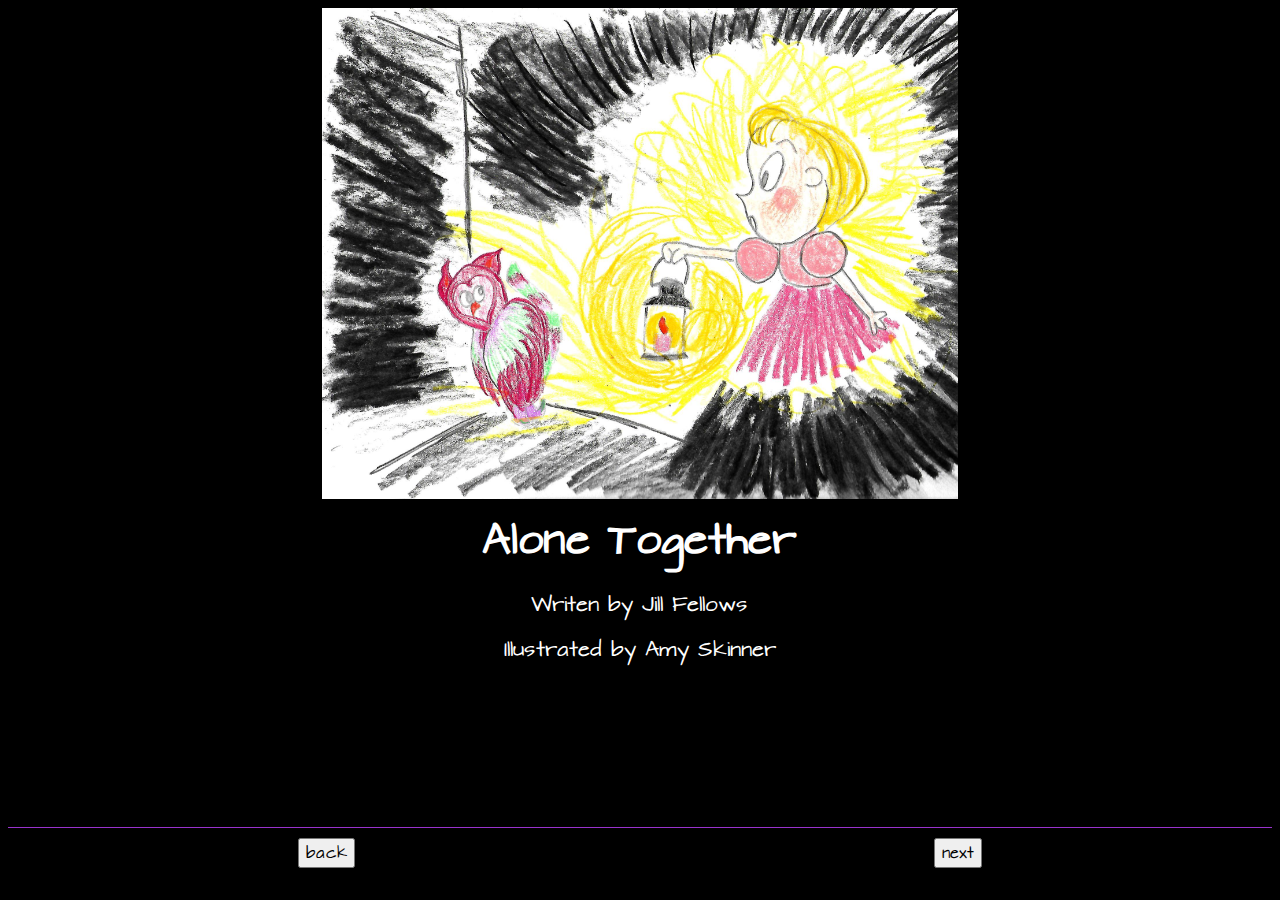
==== html/alonetogether.html @ cefae25e "change png file to jpg" ====
<!DOCTYPE html>
<html lang="en">
<head>
    <meta charset="UTF-8">
    <meta name="viewport" content="width=device-width, height=device-height">
    <title>Alone Together the Story</title>
    <meta name="author" content="Evan Sklarski">
    <link rel="icon" href="../images/alone-together-favicon.png">
    <link rel="stylesheet" href="../css/alonetogether.css">
    <script src="../js/alonetogether.js"></script>
</head>

<body>
    <div id="container">

    <!-- blank page to space title page -->
        <div class="empty-container page" id="0" style="display: block;">
            <div class="enforced-ratio"></div>
        </div>
    <!-- title page -->
        <div class="image-container page" id="1" style="display: block;">
            <div class="enforced-ratio-title">
                <img src="../images/FindingTotyn.jpg" alt="Title Page" class="page-image-title" loading="eager">
                <h3>Alone Together</h3>
                <p class="centered-text">Writen by Jill Fellows</p>
                <p class="centered-text">Illustrated by Amy Skinner</p>
            </div>
        </div>

    <!-- page 2 -->
        <div class="image-container page" id="2" style="display: none;">
            <div class="enforced-ratio-image">
                <img src="../images/Family.jpg" alt="Page 2" class="page-image" loading="lazy">
            </div>
        </div>
    <!-- page 3 -->
        <div class="text-container page" id="3" style="display: none;">
            <div class="enforced-ratio-text">
                <p>Audrey lived in a house that was connected to the houses on either side in a long row stretching out for what seemed like forever. Or at least tothe end of the block, which was basically forever. All the houses looked the same. And inside people lived, with only the thin walls between them.</p>
                <p>Alone. But together too.</p>
                <p>Sometimes it annoyed Audrey, how close everyone was. She could sometimes hear a neighbour bumping against their wall, or vacuuming their floor when she was trying to sleep. And when she played outside, the yappy dog next door scared her.</p>
                <p>But Audrey was happy. She loved her mom, and her dad. She loved her cat, Critter (even though Critter didn’t like her very much.) She was happy.</p>
                <p>But that was before the pandemic. The pandemic seemed to happen all at once. And now Audrey had to stay home. She had to wash her hands. All. The. Time. She couldn’t play in the playground. She couldn’t see her friends.</p>
                <p>She was alone.</p>
                <p>Audrey hated it. It was boring. And it was weird.</p>
                <p>Every day was weird now. So weird that the weird was beginning to feel normal. But she knew it wasn’t normal.</p>
                <p>It was the pandemic.</p>
                <p>Sometimes it was hard to remember what things had been like before the pandemic. Audrey did remember, if she thought hard about it. She remembered  birthday parties. She remembered daycare. She remembered swimming pools and splash parks.</p>
                <p>Mostly, she remembered kids. Lots and lots of kids.</p>
                <p>But now things were weird.</p>
                <p>There were good things about the pandemic. Audrey was allowed to watch a lot more cartoons. Tyler couldn’t steal her favourite toy at daycare. True, she couldn’t play with her favourite toy, but it was good to know that Tyler didn’t have it either! And she got to stay in her pyjamas all day if she wanted.</p>
                <p>Things weren’t exactly bad.</p>
                <p>They were just weird.</p>
                <p>And she had to wash her hands. All. The. Time.</p>
            </div>
        </div>

    <!-- page 4 -->
        <div class="image-container page" id="4" style="display: none;">
            <div class="enforced-ratio-image">
                <img src="../images/houses.jpg" alt="Page 4" class="page-image" loading="lazy">
            </div>
        </div>
    <!-- page 5 -->
        <div class="text-container page" id="5" style="display: none;">
            <div class="enforced-ratio-text">
                <p>“I know how to do it,” she shouted at Daddy when he soaped up her hands after they got home from a walk.</p>
                <p>“I know you do, sweetheart,” Daddy said, “but you aren’t doing a good enough job. We need to make sure that all the germs are gone.”</p>
                <p>Audrey hated germs. Germs were weird. Germs were part of the pandemic. They made people sick. And they could move from person to person if you weren’t careful not to touch anything and wash your hands. All. The. Time.</p>
                <p>Audrey thought it was like a story. Like she was a princess in a tower, locked away, so that she could be protected from the pandemic.</p>
                <p>“Do you think a prince will come save us?” Audrey asked, after Daddy had scrubbed her hands.</p>
                <p>“What?” Daddy asked. But he wasn’t really listening. He was looking at his phone. Audrey hated phones.</p>
                <p>She left Daddy and climbed up the stairs to find Mum. Mum was working. Sometimes she put a sign on the door telling Audrey that she was in a meeting. But there was no sign right now. So Audrey pushed the door open.</p>
                <p>“Hi,” she called out, flopping on the bed in Mum’s office. Once, before the pandemic, the bed was a place where Audrey’s grandparents would sleep  when they came to visit. Now it was mostly a place for Critter to sleep.</p>
                <p>Critter was there now. He lifted his head and glared at Audrey. She stuck her tongue out at him.</p>
                <p>“Mmm,” Mum was frowning at her computer. “Did you have a good walk?”</p>
                <p>“Yes,” Audrey said. “We found seven mud puddles to splash in.”</p>
                <p>“Mmm,” Mum wasn’t really listening either.</p>
            </div>
        </div>

    <!-- page 6 -->
        <div class="image-container page" id="6" style="display: none;">
            <div class="enforced-ratio-image">
                <img src="../images/puddles.jpg" alt="Page 6" class="page-image-portrait" loading="lazy">
            </div>
        </div>
    <!-- page 7 -->
        <div class="text-container page" id="7" style="display: none;">
            <div class="enforced-ratio-text">
                <p>“Mum, is a prince going to come rescue me?”</p>
                <p>“What?” Mum looked up from the screen. “What do you mean, rescue you?”</p>
                <p>“Cause I’m trapped in a tower. I’m a princess.”</p>
                <p>“You aren’t trapped,” Mum said. “You just went out for a walk.”</p>
                <p>“But I can’t go and play with anyone. Like a princess.”</p>
                <p>“Then you’ll just have to go play by yourself.”</p>
                <p>“Is a prince coming?” Audrey asked again.</p>
                <p>“Like in your fairy tales?” Mum asked.</p>
                <p>Audrey nodded. “Yup. We need a prince to come and. . . and fight the pandemic, and then we wouldn’t be locked up. Then things wouldn’t be weird anymore.”</p>
                <p>Mum smiled. “It’s a good thought, kid,” she said. “But you don’t need a prince.”</p>
                <p>“I don’t?” Audrey asked.</p>
                <p>“No,” mum said. “I think you can rescue yourself. You just need to figure out how.” Then mum’s computer made a little ping. Mum turned to it, muttering one of those words Audrey was never allowed to say.</p>
                <p>Audrey stayed for a few more minutes. She tossed pencils and paperclips at Critter for a while, watching him get madder and madder. When he hissed, she knew it was time to leave. She wasn’t sure that mum was right. After all, she didn’t really know what a pandemic was. So how was she going to fight it?</p>
                <p>She wandered into her room, but she had already played with all the toys in there a hundred times. So she crawled down the long hallway, pretending to be a cat herself. If she was a cat, she wouldn’t be grumpy like Critter. She’d be fun. And happy.</p>
                <p>She was happy. But everything was just so. . . weird.</p>
            </div>
        </div>

    <!-- page 8 -->
        <div class="image-container page" id="8" style="display: none;">
            <div class="enforced-ratio-image">
                <img src="../images/FindingTotyn.jpg" alt="Page 8" class="page-image" loading="lazy">
            </div>
        </div>
    <!-- page 9 -->
        <div class="text-container page" id="9" style="display: none;">
            <div class="enforced-ratio-text">
                <p>Then she heard someone crying.</p>
                <p>She followed the noise. She tiptoed though her parents’ bedroom. She searched under the bed, and behind the chair, but couldn’t find anything. So she sat on the bed and listened until she heard the cry again.</p>
                <p>She followed it into her parents’ bathroom.</p>
                <p>There, curled on the floor behind the shower door, Audrey saw a small creature that looked sort of like an owl, except it also looked sort of like a cat.</p>
                <p>It was Totyn.</p>
                <p>She hadn’t really seen him since she had started going to daycare. He was smaller than she remembered. But maybe she had just gotten bigger.</p>
                <p>“Totyn,” she shouted. Totyn squeaked in surprise. “Will you play with me?”</p>
                <p>Totyn shook his head. “I can’t,” he said.</p>
                <p>“Why not?” Audrey asked.</p>
                <p>“Because everything is scary. I might have germs.” He shivered. But Audrey didn’t think he was cold. Sometimes people shiver when they’re scared too.</p>
                <p>Audrey sat beside Totyn, thinking. Totyn was her friend. So there must be something she could do to help. But she didn’t know how to make him feel better. She decided she needed some help.</p>
                <p>Audrey stood up. “I can fix this,” she said. “Just let me go talk to Daddy. Stay here, okay?”</p>
                <p>Totyn looked at her with big scared eyes, but he nodded.</p>
                <p>Satisfied that he wasn’t going to leave, Audrey ran back downstairs. Daddy was cooking dinner, stirring the saucepan with one hand and looking at his phone with the other. The radio was on, but it wasn’t playing songs or anything good. It was news.</p>
            </div>
        </div>

    <!-- page 10 -->
        <div class="image-container page" id="10" style="display: none;">
            <div class="enforced-ratio-image">
                <img src="../images/Hooray.jpg" alt="Page 10" class="page-image-portrait" loading="lazy">
            </div>
        </div>
    <!-- page 11 -->
        <div class="text-container page" id="11" style="display: none;">
            <div class="enforced-ratio-text">
                <p>“Daddy, Totyn is here.”</p>
                <p>“Is he?” Daddy asked. “Well, why don’t you go play with him while I cook
                    dinner, okay?”</p>
                <p>“Okay, but Daddy?”</p>
                <p>“Yes?”</p>
                <p>“Totyn is scared.”</p>
                <p>“Why is he scared?” Daddy put his phone down looked at her.</p>
                <p>“Because he thinks the pandemic is going to come get him. He says he has germs.”</p>
                <p>Daddy laughed. “Audrey, sweetie, you can tell Totyn he doesn’t need to be scared.”</p>
                <p>“He doesn’t?”</p>
                <p>“Nope. Know why?”</p>
                <p>Audrey frowned, thinking. “Is it because he’s imaginary?”</p>
                <p>“Yes,” Daddy said. “I’m glad you found Totyn. I know you miss your friends. But Totyn can stay as long as you need.”</p>
                <p>Happy, Audrey ran back upstairs. But Totyn wasn’t where she had left him. She searched all over and finally found him on the window seat behind the curtain, with his face pressed up to the glass.</p>
                <p>“You don’t have to be scared, Totyn,” she announced proudly, climbing up beside him. “Imaginary friends can’t get germs.”</p>
                <p>“Are you sure?” Totyn whispered.</p>
                <p>“I think so,” Audrey replied. “But we could wash your hands just to make sure.”</p>
            </div>
        </div>

    <!-- page 12 -->
        <div class="image-container page" id="12" style="display: none;">
            <div class="enforced-ratio-image">
                <img src="../images/Handwash-crop.jpg" alt="Page 12" class="page-image-portrait" loading="lazy">
            </div>
        </div>
    <!-- page 13 -->
        <div class="text-container page" id="13" style="display: none;">
            <div class="enforced-ratio-text">
                <p>Totyn stared at his big paws. “I’ve never washed my hands before.”</p>
                <p>“I can show you,” Audrey said with confidence. “I know all about how to wash hands. I do it All. The. Time.”</p>
                <p>“Okay,” Totyn grinned.</p>
                <p>They both stared out the window in silence, watching the rain fall on a quiet street.</p>
                <p>“I don’t think any prince is coming to save us,” Audrey whispered.</p>
                <p>“I don’t need a prince,” Totyn replied, “Cause you saved me. You figured out how to protect me from the pandemic.”</p>
                <p>A light came on in the house across the street. And the house attached to it had the faint glow of a TV, and somewhere nearby she could hear a dog yapping, and a neighbour vacuuming.</p>
                <p>Audrey lived in a house that was connected to the houses on either side in a long row stretching out for what seemed like forever. And inside everyone lived, with only the thin walls separating them.</p>
                <p>They were all alone, locked up inside. But they were all together, too, protecting each other from the pandemic.</p>
                <p>And she thought that, maybe, no one needed a prince to save them. They were all going to save each other.</p>
                <p>She grinned. “Let’s play!” she said to Totyn.</p>
                <p>“Okay, but first you have to teach me how to wash my hands. Just in case.”</p>
                <p>Audrey nodded, and led Totyn to the bathroom.</p>
                <p>She was happy. Things were weird. But weird was okay.</p>
                <p>All the best adventures were weird, after all.</p>
            </div>
        </div>

    <!-- error page -->
        <div class="error-container page" id="14" style="display: none;">
            <div class="enforced-ratio-error">
                <img src="../images/FindingTotyn-icon.jpg" alt="Page 13" class="page-image-title" loading="eager">
                <p>Sorry, this doesn't currently work in portrait. Please rotate to landscape dimensions.</p>
            </div>
        </div>

    </div><!-- id="container" -->
</body>

<footer>
    <div id="story-footer" style="display: flex;">
        <div>
            <input type="button" value="back" id="nav-button-back" onclick="navigate('back');">
        </div>
        <div>
            <input type="button" value="next" id="nav-button-forward" onclick="navigate('forward');">
        </div>
    </div>
</footer>
</html>
---- css/alonetogether.css ----
:root {
    --background1: black;
    /* slateblue; */
    --background2: black;
    /* royalblue; */
}

@font-face {
    font-family: "ArchitectsDaughterRegular";
    src: url("../font/ArchitectsDaughter.ttf");
    font-weight: normal;
    font-style: normal;
}

* {
    font-family: "ArchitectsDaughterRegular";
}

body {
    background-color: black;
    color: white;
    text-align: center;
    scrollbar-color: darkorchid rgb(36, 12, 48);
    scrollbar-width: none;
    scroll-behavior: smooth;
}

table {
    margin: auto;
}

h2 {
    text-align: center;
}

h3 {
    font-size: 4vh;
    margin: 0px;
}

p {
    font-size: 3vh;
    text-align: left;
    line-height: 1.5;
}

#container {
    display: flex;
    height: 85vh;
    width: 98vw;
    margin: auto;
    flex-flow: row;
}

.empty-container {
    background: var(--background2);
    position: relative;
    width: 20%;
}

.text-container {
    background: var(--background2);
    width: 40%;
    position: relative;
    overflow-y: scroll;
}

.image-container {
    background: var(--background1);
    width: 60%;
    position: relative;
}

.error-container {
    background: var(--background1);
    width: 100%;
    position: relative;
}

*[class="enforced-ratio"] {
    position: absolute;
    top: 0; bottom: 0; left: 0; right: 0;
    color: white;
    font-size: 24px;
    text-align: center;
    margin: auto;
}

.enforced-ratio-text {
    width: calc(100% - 20px);
    padding-left: 10px;
    padding-right: 10px;
    margin-top: -10px;
}

.enforced-ratio-image {
    width: 100%;
    height: 100%;
}

.enforced-ratio-title {
    width: 100%;
    height: 100%;
}

.enforced-ratio-error {
    padding: 20px;
}

*[class="page-image"] {
    max-height: 100%;
    max-width: 100%;
    width: auto;
    height: auto;
    position: absolute;
    top: 0;
    bottom: 0;
    left: 0;
    right: 0;
    margin: auto;
    object-fit: contain;
}

.page-image-portrait {
    max-height: 99%;
}

.page-image-title {
    width: 100%;
    max-height: 60%;
    object-fit: contain;
}

.centered-text {
    text-align: center;
}

#story-footer {
    justify-content: space-around;
    border-top: 1px solid darkorchid;
    padding-top: 10px;
}

/* #nav-button-back {
}

#nav-button-forward {
} */

/* tablet */
@media only screen and (min-width: 850px)
{
    #container {
        height: 90vh;
    }

    p {
        font-size: 2.5vh;
    }
}

/* desktop */
@media only screen and (min-width: 1000px)
{
    #container {
        height: 91vh;
    }

    p {
        font-size: 2vh;
    }
}
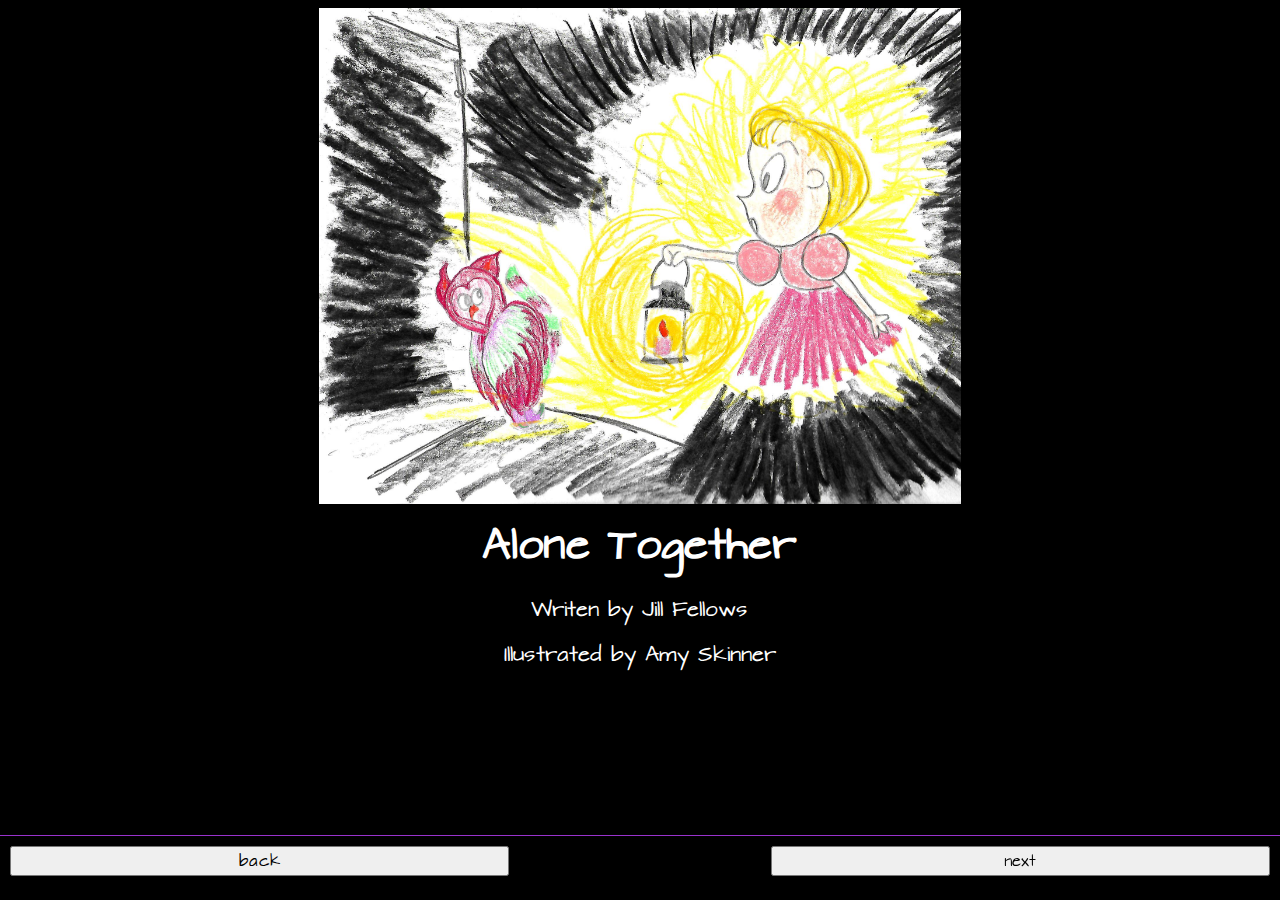
==== commit b46c9e0a: "change footer to <div> instead of <footer>" ====
--- a/html/alonetogether.html
+++ b/html/alonetogether.html
@@ -36,22 +36,29 @@
     <!-- page 3 -->
         <div class="text-container page" id="3" style="display: none;">
             <div class="enforced-ratio-text">
-                <p>Audrey lived in a house that was connected to the houses on either side in a long row stretching out for what seemed like forever. Or at least tothe end of the block, which was basically forever. All the houses looked the same. And inside people lived, with only the thin walls between them.</p>
+                <p>Audrey lived in a house that was connected to the houses on either side in a long row stretching out for what seemed like forever. Or at least to the end of the block, which was basically forever. All the houses looked the same. And inside people lived, with only the thin walls between them.</p>
                 <p>Alone. But together too.</p>
                 <p>Sometimes it annoyed Audrey, how close everyone was. She could sometimes hear a neighbour bumping against their wall, or vacuuming their floor when she was trying to sleep. And when she played outside, the yappy dog next door scared her.</p>
                 <p>But Audrey was happy. She loved her mom, and her dad. She loved her cat, Critter (even though Critter didn’t like her very much.) She was happy.</p>
-                <p>But that was before the pandemic. The pandemic seemed to happen all at once. And now Audrey had to stay home. She had to wash her hands. All. The. Time. She couldn’t play in the playground. She couldn’t see her friends.</p>
+                <p>But that was before the pandemic. The pandemic seemed to happen all at once. And now Audrey had to stay home. She had to wash her hands...</p>
+                <p>All.</p>
+                <p>The.</p>
+                <p>Time.</p>
+                <p>She couldn’t play in the playground. She couldn’t see her friends.</p>
                 <p>She was alone.</p>
                 <p>Audrey hated it. It was boring. And it was weird.</p>
                 <p>Every day was weird now. So weird that the weird was beginning to feel normal. But she knew it wasn’t normal.</p>
                 <p>It was the pandemic.</p>
-                <p>Sometimes it was hard to remember what things had been like before the pandemic. Audrey did remember, if she thought hard about it. She remembered  birthday parties. She remembered daycare. She remembered swimming pools and splash parks.</p>
+                <p>Sometimes it was hard to remember what things had been like before the pandemic. Audrey did remember, if she thought hard about it. She remembered birthday parties. She remembered daycare. She remembered swimming pools and splash parks.</p>
                 <p>Mostly, she remembered kids. Lots and lots of kids.</p>
                 <p>But now things were weird.</p>
                 <p>There were good things about the pandemic. Audrey was allowed to watch a lot more cartoons. Tyler couldn’t steal her favourite toy at daycare. True, she couldn’t play with her favourite toy, but it was good to know that Tyler didn’t have it either! And she got to stay in her pyjamas all day if she wanted.</p>
                 <p>Things weren’t exactly bad.</p>
                 <p>They were just weird.</p>
-                <p>And she had to wash her hands. All. The. Time.</p>
+                <p>And she had to wash her hands...</p>
+                <p>All.</p>
+                <p>The.</p>
+                <p>Time.</p>
             </div>
         </div>
 
@@ -66,12 +73,16 @@
             <div class="enforced-ratio-text">
                 <p>“I know how to do it,” she shouted at Daddy when he soaped up her hands after they got home from a walk.</p>
                 <p>“I know you do, sweetheart,” Daddy said, “but you aren’t doing a good enough job. We need to make sure that all the germs are gone.”</p>
-                <p>Audrey hated germs. Germs were weird. Germs were part of the pandemic. They made people sick. And they could move from person to person if you weren’t careful not to touch anything and wash your hands. All. The. Time.</p>
+                <p>Audrey hated germs.</p>
+                <p>Germs were weird. Germs were part of the pandemic. They made people sick. And they could move from person to person if you weren’t careful not to touch anything and wash your hands...</p>
+                <p>All.</p>
+                <p>The.</p>
+                <p>Time.</p>
                 <p>Audrey thought it was like a story. Like she was a princess in a tower, locked away, so that she could be protected from the pandemic.</p>
                 <p>“Do you think a prince will come save us?” Audrey asked, after Daddy had scrubbed her hands.</p>
                 <p>“What?” Daddy asked. But he wasn’t really listening. He was looking at his phone. Audrey hated phones.</p>
                 <p>She left Daddy and climbed up the stairs to find Mum. Mum was working. Sometimes she put a sign on the door telling Audrey that she was in a meeting. But there was no sign right now. So Audrey pushed the door open.</p>
-                <p>“Hi,” she called out, flopping on the bed in Mum’s office. Once, before the pandemic, the bed was a place where Audrey’s grandparents would sleep  when they came to visit. Now it was mostly a place for Critter to sleep.</p>
+                <p>“Hi,” she called out, flopping on the bed in Mum’s office. Once, before the pandemic, the bed was a place where Audrey’s grandparents would sleep when they came to visit. Now it was mostly a place for Critter to sleep.</p>
                 <p>Critter was there now. He lifted his head and glared at Audrey. She stuck her tongue out at him.</p>
                 <p>“Mmm,” Mum was frowning at her computer. “Did you have a good walk?”</p>
                 <p>“Yes,” Audrey said. “We found seven mud puddles to splash in.”</p>
@@ -171,7 +182,7 @@
         <div class="text-container page" id="13" style="display: none;">
             <div class="enforced-ratio-text">
                 <p>Totyn stared at his big paws. “I’ve never washed my hands before.”</p>
-                <p>“I can show you,” Audrey said with confidence. “I know all about how to wash hands. I do it All. The. Time.”</p>
+                <p>“I can show you,” Audrey said with confidence. “I know all about how to wash hands. I do it, all the time!"
                 <p>“Okay,” Totyn grinned.</p>
                 <p>They both stared out the window in silence, watching the rain fall on a quiet street.</p>
                 <p>“I don’t think any prince is coming to save us,” Audrey whispered.</p>
@@ -192,21 +203,16 @@
         <div class="error-container page" id="14" style="display: none;">
             <div class="enforced-ratio-error">
                 <img src="../images/FindingTotyn-icon.jpg" alt="Page 13" class="page-image-title" loading="eager">
-                <p>Sorry, this doesn't currently work in portrait. Please rotate to landscape dimensions.</p>
+                <p>Sorry, this doesn't currently work in portrait. Please rotate your device to continue reading.</p>
             </div>
         </div>
 
     </div><!-- id="container" -->
+
+<!-- footer -->
+    <div id="story-footer" style="display: flex;">
+            <input type="button" value="back" id="nav-button-back" onclick="navigate('back');">
+            <input type="button" value="next" id="nav-button-forward" onclick="navigate('forward');">
+    </div>
 </body>
-
-<footer>
-    <div id="story-footer" style="display: flex;">
-        <div>
-            <input type="button" value="back" id="nav-button-back" onclick="navigate('back');">
-        </div>
-        <div>
-            <input type="button" value="next" id="nav-button-forward" onclick="navigate('forward');">
-        </div>
-    </div>
-</footer>
 </html>--- a/css/alonetogether.css
+++ b/css/alonetogether.css
@@ -46,7 +46,7 @@
 
 #container {
     display: flex;
-    height: 85vh;
+    height: calc(90vh - 20px);
     width: 98vw;
     margin: auto;
     flex-flow: row;
@@ -104,12 +104,13 @@
 }
 
 .enforced-ratio-error {
-    padding: 20px;
+    padding-left: 20px;
+    padding-right: 20px;
 }
 
 *[class="page-image"] {
-    max-height: 100%;
-    max-width: 100%;
+    max-height: 99%;
+    max-width: 99%;
     width: auto;
     height: auto;
     position: absolute;
@@ -136,22 +137,37 @@
 }
 
 #story-footer {
-    justify-content: space-around;
+    position: absolute;
+    width: 100vw;
+    bottom: 0;
+    left: 0;
     border-top: 1px solid darkorchid;
     padding-top: 10px;
+    height: 10vh;
 }
 
-/* #nav-button-back {
+*[id^='nav-button-'] {
+    width: 39%;
+    position: fixed;
+}
+
+#nav-button-back {
+    left: 10px;
 }
 
 #nav-button-forward {
-} */
+    right: 10px;
+}
 
 /* tablet */
 @media only screen and (min-width: 850px)
 {
     #container {
-        height: 90vh;
+        height: calc(93vh - 20px);
+    }
+
+    #story-footer {
+        height: 7vh;
     }
 
     p {
@@ -163,7 +179,11 @@
 @media only screen and (min-width: 1000px)
 {
     #container {
-        height: 91vh;
+        height: calc(94vh - 20px);
+    }
+
+    #story-footer {
+        height: 6vh;
     }
 
     p {
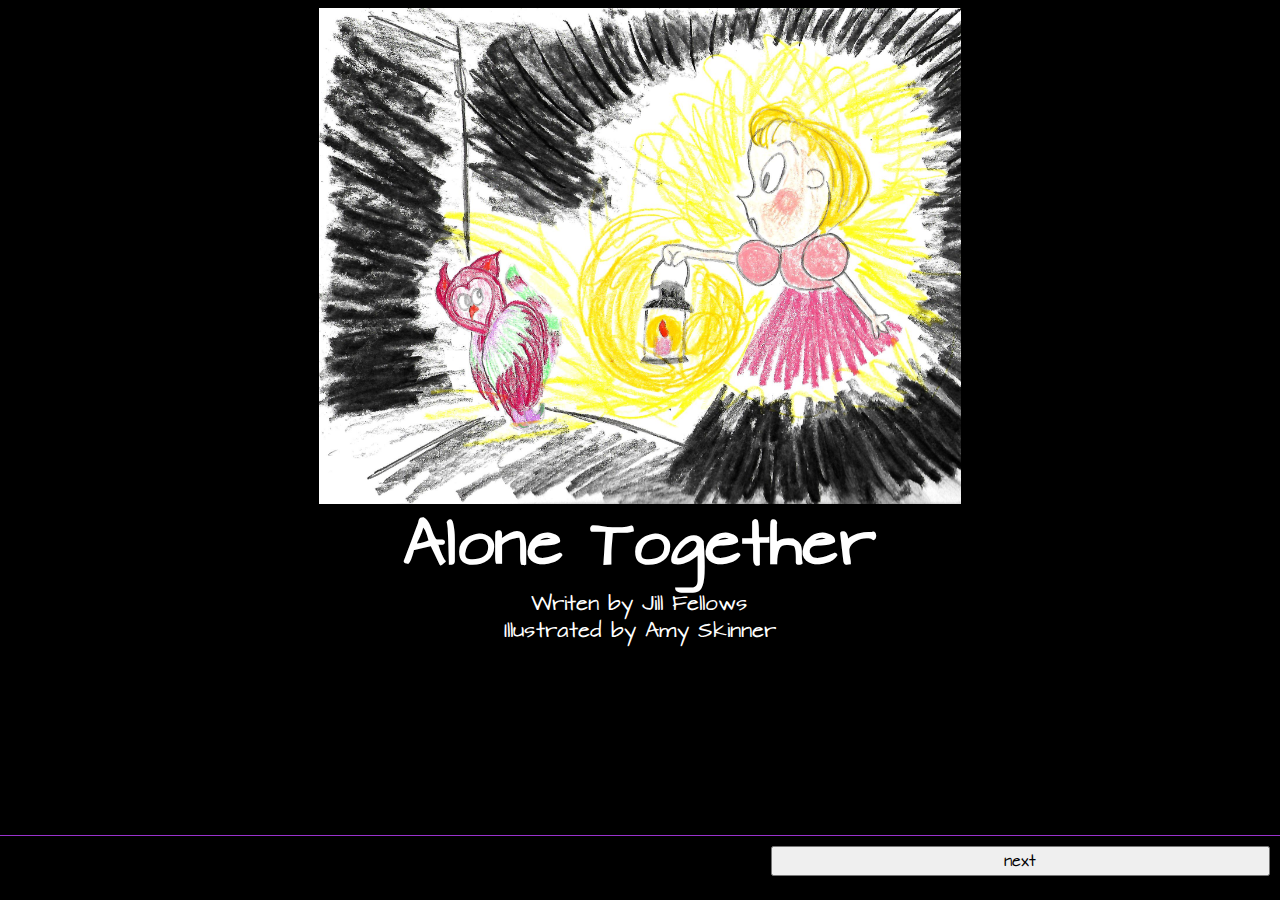
==== commit b42c1142: "style sheet consolidation and tidying" ====
--- a/html/alonetogether.html
+++ b/html/alonetogether.html
@@ -18,12 +18,11 @@
             <div class="enforced-ratio"></div>
         </div>
     <!-- title page -->
-        <div class="image-container page" id="1" style="display: block;">
+        <div class="title-container page" id="1" style="display: block;">
             <div class="enforced-ratio-title">
                 <img src="../images/FindingTotyn.jpg" alt="Title Page" class="page-image-title" loading="eager">
                 <h3>Alone Together</h3>
-                <p class="centered-text">Writen by Jill Fellows</p>
-                <p class="centered-text">Illustrated by Amy Skinner</p>
+                <p class="centered-text">Writen by Jill Fellows<br>Illustrated by Amy Skinner</p>
             </div>
         </div>
 
@@ -93,7 +92,7 @@
     <!-- page 6 -->
         <div class="image-container page" id="6" style="display: none;">
             <div class="enforced-ratio-image">
-                <img src="../images/puddles.jpg" alt="Page 6" class="page-image-portrait" loading="lazy">
+                <img src="../images/puddles.jpg" alt="Page 6" class="page-image" loading="lazy">
             </div>
         </div>
     <!-- page 7 -->
@@ -146,7 +145,7 @@
     <!-- page 10 -->
         <div class="image-container page" id="10" style="display: none;">
             <div class="enforced-ratio-image">
-                <img src="../images/Hooray.jpg" alt="Page 10" class="page-image-portrait" loading="lazy">
+                <img src="../images/Hooray.jpg" alt="Page 10" class="page-image" loading="lazy">
             </div>
         </div>
     <!-- page 11 -->
@@ -175,7 +174,7 @@
     <!-- page 12 -->
         <div class="image-container page" id="12" style="display: none;">
             <div class="enforced-ratio-image">
-                <img src="../images/Handwash-crop.jpg" alt="Page 12" class="page-image-portrait" loading="lazy">
+                <img src="../images/Handwash-crop.jpg" alt="Page 12" class="page-image" loading="lazy">
             </div>
         </div>
     <!-- page 13 -->
--- a/css/alonetogether.css
+++ b/css/alonetogether.css
@@ -1,8 +1,6 @@
 :root {
     --background1: black;
-    /* slateblue; */
-    --background2: black;
-    /* royalblue; */
+    --background2: rgb(36, 12, 48);
 }
 
 @font-face {
@@ -17,176 +15,223 @@
 }
 
 body {
-    background-color: black;
+    background-color: var(--background1);
     color: white;
     text-align: center;
     scrollbar-color: darkorchid rgb(36, 12, 48);
     scrollbar-width: none;
-    scroll-behavior: smooth;
 }
 
 table {
     margin: auto;
 }
 
+h1 {
+    font-size: 6vh;
+}
+
 h2 {
     text-align: center;
+    font-size: 3vmin;
 }
 
 h3 {
+    font-size: 6vh;
+    line-height: 1;
+    margin: 0px;
+}
+
+p {
     font-size: 4vh;
-    margin: 0px;
-}
-
-p {
-    font-size: 3vh;
     text-align: left;
     line-height: 1.5;
 }
 
-#container {
-    display: flex;
-    height: calc(90vh - 20px);
-    width: 98vw;
-    margin: auto;
-    flex-flow: row;
-}
-
-.empty-container {
-    background: var(--background2);
-    position: relative;
-    width: 20%;
-}
-
-.text-container {
-    background: var(--background2);
-    width: 40%;
-    position: relative;
-    overflow-y: scroll;
-}
-
-.image-container {
-    background: var(--background1);
-    width: 60%;
-    position: relative;
-}
-
-.error-container {
-    background: var(--background1);
-    width: 100%;
-    position: relative;
-}
-
-*[class="enforced-ratio"] {
-    position: absolute;
-    top: 0; bottom: 0; left: 0; right: 0;
-    color: white;
-    font-size: 24px;
-    text-align: center;
-    margin: auto;
-}
-
-.enforced-ratio-text {
-    width: calc(100% - 20px);
-    padding-left: 10px;
-    padding-right: 10px;
-    margin-top: -10px;
-}
-
-.enforced-ratio-image {
-    width: 100%;
-    height: 100%;
-}
-
-.enforced-ratio-title {
-    width: 100%;
-    height: 100%;
-}
-
-.enforced-ratio-error {
-    padding-left: 20px;
-    padding-right: 20px;
-}
-
-*[class="page-image"] {
-    max-height: 99%;
-    max-width: 99%;
-    width: auto;
-    height: auto;
-    position: absolute;
-    top: 0;
-    bottom: 0;
-    left: 0;
-    right: 0;
-    margin: auto;
-    object-fit: contain;
-}
-
-.page-image-portrait {
-    max-height: 99%;
-}
-
-.page-image-title {
-    width: 100%;
-    max-height: 60%;
-    object-fit: contain;
-}
-
 .centered-text {
     text-align: center;
 }
 
-#story-footer {
-    position: absolute;
-    width: 100vw;
-    bottom: 0;
-    left: 0;
-    border-top: 1px solid darkorchid;
-    padding-top: 10px;
-    height: 10vh;
-}
-
-*[id^='nav-button-'] {
-    width: 39%;
-    position: fixed;
-}
-
-#nav-button-back {
-    left: 10px;
-}
-
-#nav-button-forward {
-    right: 10px;
-}
+
+/************************** index.html style ***********************/
+    #index-container {
+        background: var(--background2);
+        width: calc(100% - 80px);
+        position: relative;
+        padding: 10px;
+        margin: 30px;
+    }
+
+    .indexTitleImage {
+        width: 90%;
+    }
+
+    #download-container {
+        display: flex;
+        flex-flow: row;
+        justify-content: space-evenly;
+        align-content: flex-start;
+        width: 80%;
+        margin: auto;
+    }
+
+    .downloads {
+        margin: 20px;
+        text-align: center;
+        width: 30%;
+        min-width: 200px;
+    }
+
+    /* content spacer */
+    .spacing-index {
+        position: relative;
+        height: 5vh;
+        width: 30px;
+    }
+
+
+/************************** alonetogether.html style ***************/
+/* main container */
+    #container {
+        display: flex;
+        height: calc(90vh - 20px);
+        width: 100%;
+        margin-right: 1%;
+        flex-flow: row;
+    }
+
+/* general containers */
+    .empty-container {
+        background: var(--background1);
+        position: relative;
+        width: 20%;
+    }
+
+    .text-container {
+        background: var(--background2);
+        width: 40%;
+        position: relative;
+        overflow-y: scroll;
+        scroll-behavior: smooth;
+    }
+
+    .image-container {
+        background: var(--background2);
+        width: 60%;
+        position: relative;
+    }
+
+    .title-container {
+        background: var(--background1);
+        width: 60%;
+        position: relative;
+    }
+
+    .error-container {
+        background: var(--background2);
+        width: 100%;
+        height: 98vh;
+        position: relative;
+    }
+
+/* enforced dimension containers */
+    [class^="enforced-ratio"] {
+        position: absolute;
+        top: 0; bottom: 0; left: 0; right: 0;
+        color: white;
+        font-size: 24px;
+        text-align: center;
+        margin: auto;
+    }
+
+    .enforced-ratio-text {
+        width: calc(100% - 20px);
+        padding-left: 10px;
+        padding-right: 10px;
+        margin-top: -10px;
+    }
+
+    .enforced-ratio-error {
+        padding-left: 20px;
+        padding-right: 20px;
+    }
+
+/* image styling */
+    [class^="page-image"] {
+        max-height: 99%;
+        max-width: 99%;
+        width: auto;
+        height: auto;
+        position: absolute;
+        top: 0;
+        bottom: 0;
+        left: 0;
+        right: 0;
+        margin: auto;
+        object-fit: contain;
+    }
+
+    .page-image-title {
+        position: relative;
+        width: 100%;
+        max-height: 60%;
+    }
+
+/* page footer */
+    #story-footer {
+        position: absolute;
+        width: 100vw;
+        bottom: 0;
+        left: 0;
+        border-top: 1px solid darkorchid;
+        padding-top: 10px;
+        height: 10vh;
+    }
+
+/* navigation buttons */
+    [id^='nav-button-'] {
+        width: 39%;
+        position: fixed;
+    }
+
+    #nav-button-back {
+        left: 10px;
+    }
+
+    #nav-button-forward {
+        right: 10px;
+    }
+
+/************************** @media overrides ***********************/
+/** initial config for small screens, then increasing screen size **/
 
 /* tablet */
-@media only screen and (min-width: 850px)
-{
-    #container {
-        height: calc(93vh - 20px);
-    }
-
-    #story-footer {
-        height: 7vh;
-    }
-
-    p {
-        font-size: 2.5vh;
-    }
-}
+    @media only screen and (min-width: 850px)
+    {
+        #container {
+            height: calc(93vh - 20px);
+        }
+
+        #story-footer {
+            height: 7vh;
+        }
+
+        p {
+            font-size: 3vh;
+        }
+    }
 
 /* desktop */
-@media only screen and (min-width: 1000px)
-{
-    #container {
-        height: calc(94vh - 20px);
-    }
-
-    #story-footer {
-        height: 6vh;
-    }
-
-    p {
-        font-size: 2vh;
-    }
-}+    @media only screen and (min-width: 1000px)
+    {
+        #container {
+            height: calc(94vh - 20px);
+        }
+
+        #story-footer {
+            height: 6vh;
+        }
+
+        p {
+            font-size: 2vh;
+        }
+    }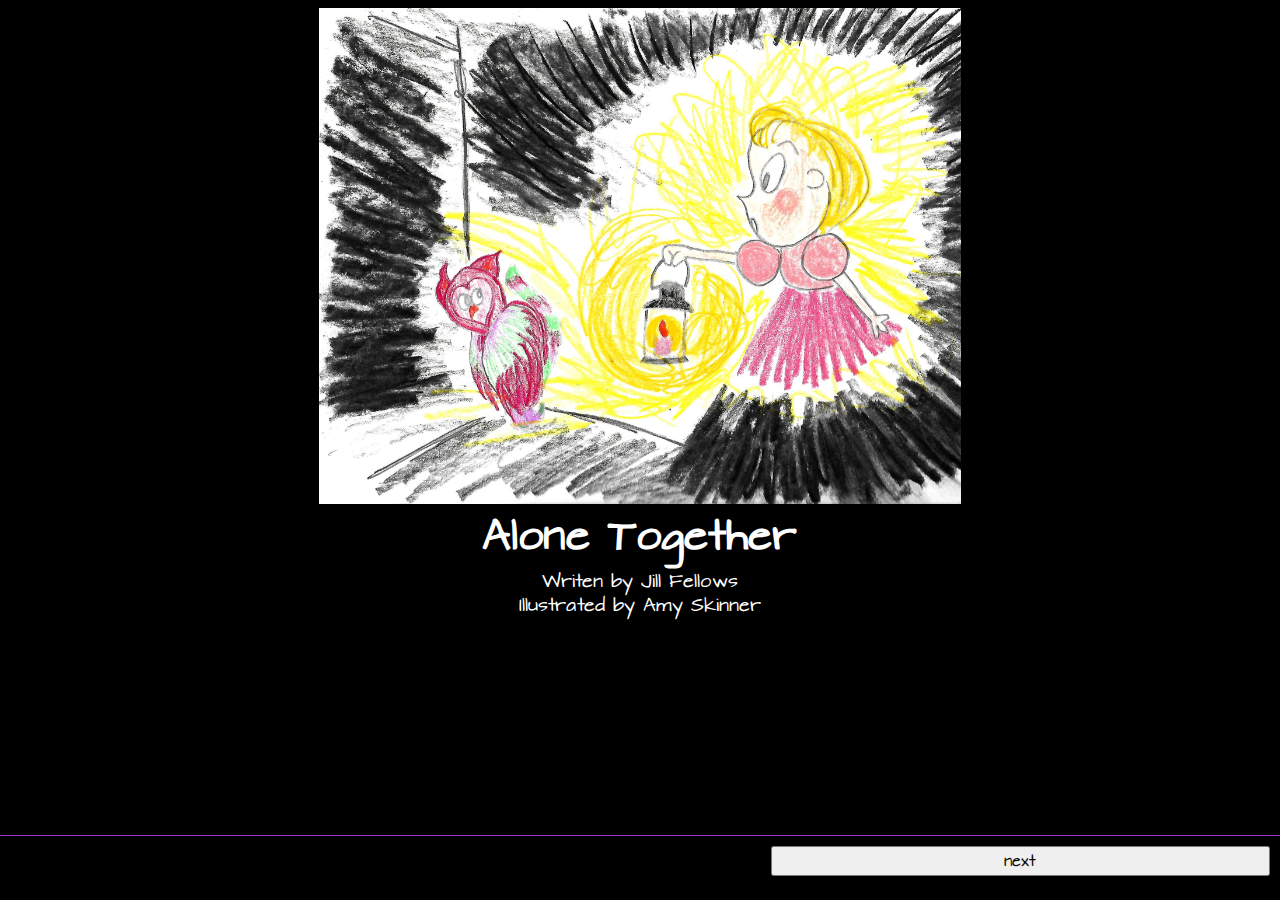
==== commit 7dcf9fb1: "Critter themed back-to-start button" ====
--- a/html/alonetogether.html
+++ b/html/alonetogether.html
@@ -195,6 +195,9 @@
                 <p>Audrey nodded, and led Totyn to the bathroom.</p>
                 <p>She was happy. Things were weird. But weird was okay.</p>
                 <p>All the best adventures were weird, after all.</p>
+                <br>
+                <input type="image" src="../images/critter-transparent.png" alt="back to start" onclick="navigate('start')" id="critter-image" >
+                <p id="critter-text">Critter will reluctantly return you to the start... <br> but might scratch you.</p>
             </div>
         </div>
 
@@ -202,7 +205,7 @@
         <div class="error-container page" id="14" style="display: none;">
             <div class="enforced-ratio-error">
                 <img src="../images/FindingTotyn-icon.jpg" alt="Page 13" class="page-image-title" loading="eager">
-                <p>Sorry, this doesn't currently work in portrait. Please rotate your device to continue reading.</p>
+                <p class="centered-text">Sorry, this doesn't currently work in portrait. Please rotate your device to continue reading.</p>
             </div>
         </div>
 
--- a/css/alonetogether.css
+++ b/css/alonetogether.css
@@ -19,30 +19,35 @@
     color: white;
     text-align: center;
     scrollbar-color: darkorchid rgb(36, 12, 48);
-    scrollbar-width: none;
 }
 
 table {
     margin: auto;
 }
 
+td {
+    padding: 10px;
+}
+
 h1 {
     font-size: 6vh;
+    line-height: 1;
 }
 
 h2 {
     text-align: center;
-    font-size: 3vmin;
+    font-size: larger;
+    text-decoration: underline;
 }
 
 h3 {
-    font-size: 6vh;
+    font-size: larger;
     line-height: 1;
     margin: 0px;
 }
 
 p {
-    font-size: 4vh;
+    font-size: medium;
     text-align: left;
     line-height: 1.5;
 }
@@ -55,29 +60,33 @@
 /************************** index.html style ***********************/
     #index-container {
         background: var(--background2);
-        width: calc(100% - 80px);
+        width: calc(100% - 40px);
         position: relative;
         padding: 10px;
-        margin: 30px;
+        margin-top: 20px;
+        margin-left: 10px;
+        margin-bottom: 20px;
+        margin-right: 10px;
     }
 
     .indexTitleImage {
-        width: 90%;
+        width: 100%;
     }
 
     #download-container {
         display: flex;
         flex-flow: row;
-        justify-content: space-evenly;
+        flex-wrap: wrap;
+        justify-content: center;
         align-content: flex-start;
-        width: 80%;
+        width: 90%;
         margin: auto;
     }
 
     .downloads {
         margin: 20px;
         text-align: center;
-        width: 30%;
+        flex-basis: 40%;
         min-width: 200px;
     }
 
@@ -86,6 +95,18 @@
         position: relative;
         height: 5vh;
         width: 30px;
+    }
+
+    #critter-image {
+        width: 40%;
+        margin: auto;
+    }
+
+    #critter-text {
+        font-size: xx-small;
+        width: 60%;
+        margin: auto;
+        text-align: center;
     }
 
 
@@ -153,6 +174,7 @@
     .enforced-ratio-error {
         padding-left: 20px;
         padding-right: 20px;
+        padding-top: 20px;
     }
 
 /* image styling */
@@ -207,6 +229,10 @@
 /* tablet */
     @media only screen and (min-width: 850px)
     {
+        h3 {
+            font-size: 5vh;
+        }
+
         #container {
             height: calc(93vh - 20px);
         }
@@ -215,14 +241,23 @@
             height: 7vh;
         }
 
-        p {
-            font-size: 3vh;
+        #index-container {
+            width: calc(100% - 80px);
+            margin: 30px;
+        }
+
+        .indexTitleImage {
+            width: 90%;
         }
     }
 
 /* desktop */
     @media only screen and (min-width: 1000px)
     {
+        h3 {
+            font-size: 4vh;
+        }
+
         #container {
             height: calc(94vh - 20px);
         }
@@ -230,8 +265,4 @@
         #story-footer {
             height: 6vh;
         }
-
-        p {
-            font-size: 2vh;
-        }
     }